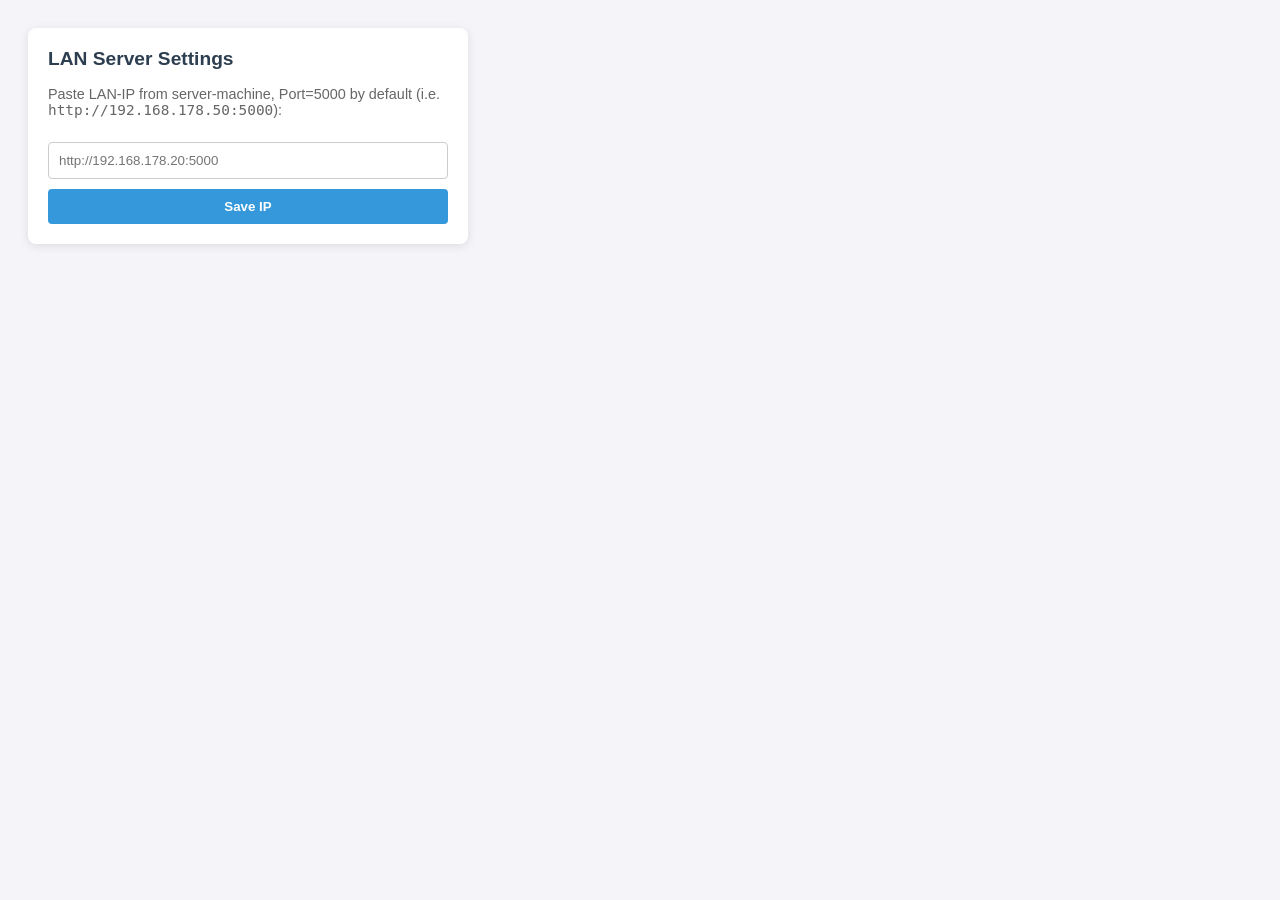
==== sWebExt/options.html @ 486df6c7 "initial" ====
<!DOCTYPE html>
<html lang="de">
<head>
  <meta charset="UTF-8">
  <style>
    body { font-family: 'Segoe UI', Tahoma, Geneva, Verdana, sans-serif; padding: 20px; background-color: #f4f4f9; color: #333; }
    .container { max-width: 400px; background: white; padding: 20px; border-radius: 8px; box-shadow: 0 2px 10px rgba(0,0,0,0.1); }
    h2 { margin-top: 0; color: #2c3e50; font-size: 1.2rem; }
    p { font-size: 0.9rem; color: #666; }
    input { width: 100%; padding: 10px; margin: 10px 0; border: 1px solid #ccc; border-radius: 4px; box-sizing: border-box; }
    button { background-color: #3498db; color: white; border: none; padding: 10px 15px; border-radius: 4px; cursor: pointer; width: 100%; font-weight: bold; }
    button:hover { background-color: #2980b9; }
    .status { margin-top: 10px; font-size: 0.85rem; padding: 8px; border-radius: 4px; display: none; }
    .success { display: block; background: #d4edda; color: #155724; }
  </style>
</head>
<body>
  <div class="container">
    <h2>LAN Server Settings</h2>
    <p>Paste LAN-IP from server-machine, Port=5000 by default  (i.e. <code>http://192.168.178.50:5000</code>):</p>
    <input type="text" id="urlInput" placeholder="http://192.168.178.20:5000">
    <button id="saveBtn">Save IP</button>
    <div id="status" class="status">URL erfolgreich gespeichert!</div>
  </div>
  <script src="options.js"></script>
</body>
</html>
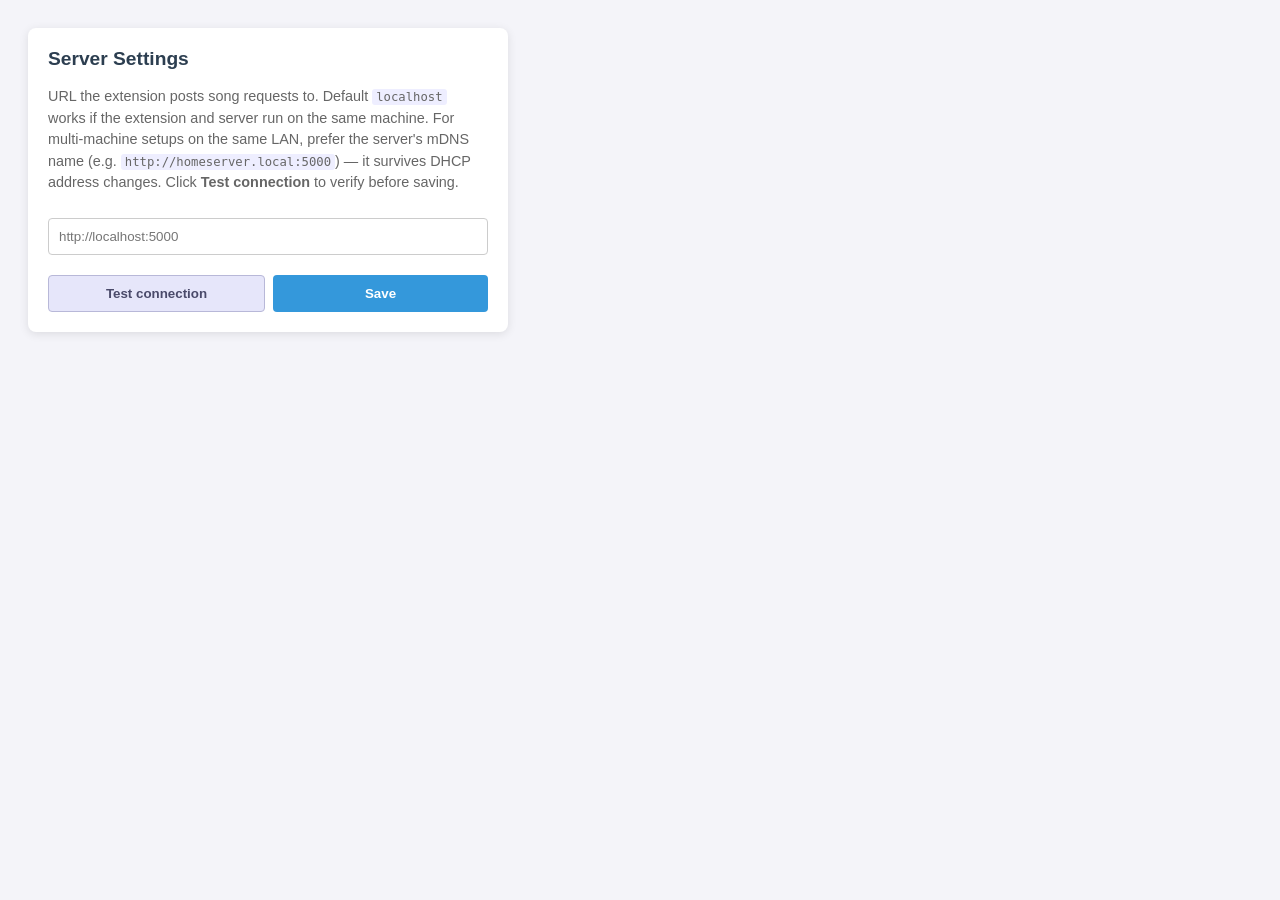
==== commit 2fcaad6b: "v1.0 polish: playlist sync, m3u UI cleanup, server endpoint Server - New GET /playlists endpoint pro" ====
--- a/sWebExt/options.html
+++ b/sWebExt/options.html
@@ -1,27 +1,46 @@
-<!DOCTYPE html>
-<html lang="de">
-<head>
-  <meta charset="UTF-8">
-  <style>
-    body { font-family: 'Segoe UI', Tahoma, Geneva, Verdana, sans-serif; padding: 20px; background-color: #f4f4f9; color: #333; }
-    .container { max-width: 400px; background: white; padding: 20px; border-radius: 8px; box-shadow: 0 2px 10px rgba(0,0,0,0.1); }
-    h2 { margin-top: 0; color: #2c3e50; font-size: 1.2rem; }
-    p { font-size: 0.9rem; color: #666; }
-    input { width: 100%; padding: 10px; margin: 10px 0; border: 1px solid #ccc; border-radius: 4px; box-sizing: border-box; }
-    button { background-color: #3498db; color: white; border: none; padding: 10px 15px; border-radius: 4px; cursor: pointer; width: 100%; font-weight: bold; }
-    button:hover { background-color: #2980b9; }
-    .status { margin-top: 10px; font-size: 0.85rem; padding: 8px; border-radius: 4px; display: none; }
-    .success { display: block; background: #d4edda; color: #155724; }
-  </style>
-</head>
-<body>
-  <div class="container">
-    <h2>LAN Server Settings</h2>
-    <p>Paste LAN-IP from server-machine, Port=5000 by default  (i.e. <code>http://192.168.178.50:5000</code>):</p>
-    <input type="text" id="urlInput" placeholder="http://192.168.178.20:5000">
-    <button id="saveBtn">Save IP</button>
-    <div id="status" class="status">URL erfolgreich gespeichert!</div>
-  </div>
-  <script src="options.js"></script>
-</body>
-</html>
+<!DOCTYPE html>
+<html lang="en">
+<head>
+  <meta charset="UTF-8">
+  <style>
+    body { font-family: 'Segoe UI', Tahoma, Geneva, Verdana, sans-serif; padding: 20px; background-color: #f4f4f9; color: #333; }
+    .container { max-width: 440px; background: white; padding: 20px; border-radius: 8px; box-shadow: 0 2px 10px rgba(0,0,0,0.1); }
+    h2 { margin-top: 0; color: #2c3e50; font-size: 1.2rem; }
+    p { font-size: 0.9rem; color: #666; line-height: 1.5; }
+    code { background: #eef; padding: 1px 4px; border-radius: 3px; font-size: 0.85em; }
+    input { width: 100%; padding: 10px; margin: 10px 0; border: 1px solid #ccc; border-radius: 4px; box-sizing: border-box; }
+    .btn-row { display: flex; gap: 8px; margin: 10px 0 0; }
+    button { background-color: #3498db; color: white; border: none; padding: 10px 15px; border-radius: 4px; cursor: pointer; font-weight: bold; flex: 1; }
+    button:hover { background-color: #2980b9; }
+    button.secondary { background-color: #e6e6fa; color: #4a4a6a; border: 1px solid #b8b8d8; }
+    button.secondary:hover { background-color: #d6d6ec; }
+    .status { margin-top: 10px; font-size: 0.85rem; padding: 8px; border-radius: 4px; display: none; }
+    .success { display: block; background: #d4edda; color: #155724; }
+    .test-result { margin-top: 10px; font-size: 0.85rem; padding: 8px; border-radius: 4px; display: none; }
+    .test-result.show { display: block; }
+    .test-result.ok  { background: #d4edda; color: #155724; }
+    .test-result.err { background: #f8d7da; color: #721c24; }
+    .test-result.pending { background: #eef; color: #345; }
+  </style>
+</head>
+<body>
+  <div class="container">
+    <h2>Server Settings</h2>
+    <p>
+      URL the extension posts song requests to. Default <code>localhost</code>
+      works if the extension and server run on the same machine.
+      For multi-machine setups on the same LAN, prefer the server's mDNS name
+      (e.g. <code>http://homeserver.local:5000</code>) — it survives DHCP
+      address changes. Click <strong>Test connection</strong> to verify before saving.
+    </p>
+    <input type="text" id="urlInput" placeholder="http://localhost:5000">
+    <div class="btn-row">
+      <button id="testBtn" class="secondary" type="button">Test connection</button>
+      <button id="saveBtn">Save</button>
+    </div>
+    <div id="testResult" class="test-result"></div>
+    <div id="status" class="status">URL erfolgreich gespeichert!</div>
+  </div>
+  <script src="options.js"></script>
+</body>
+</html>
